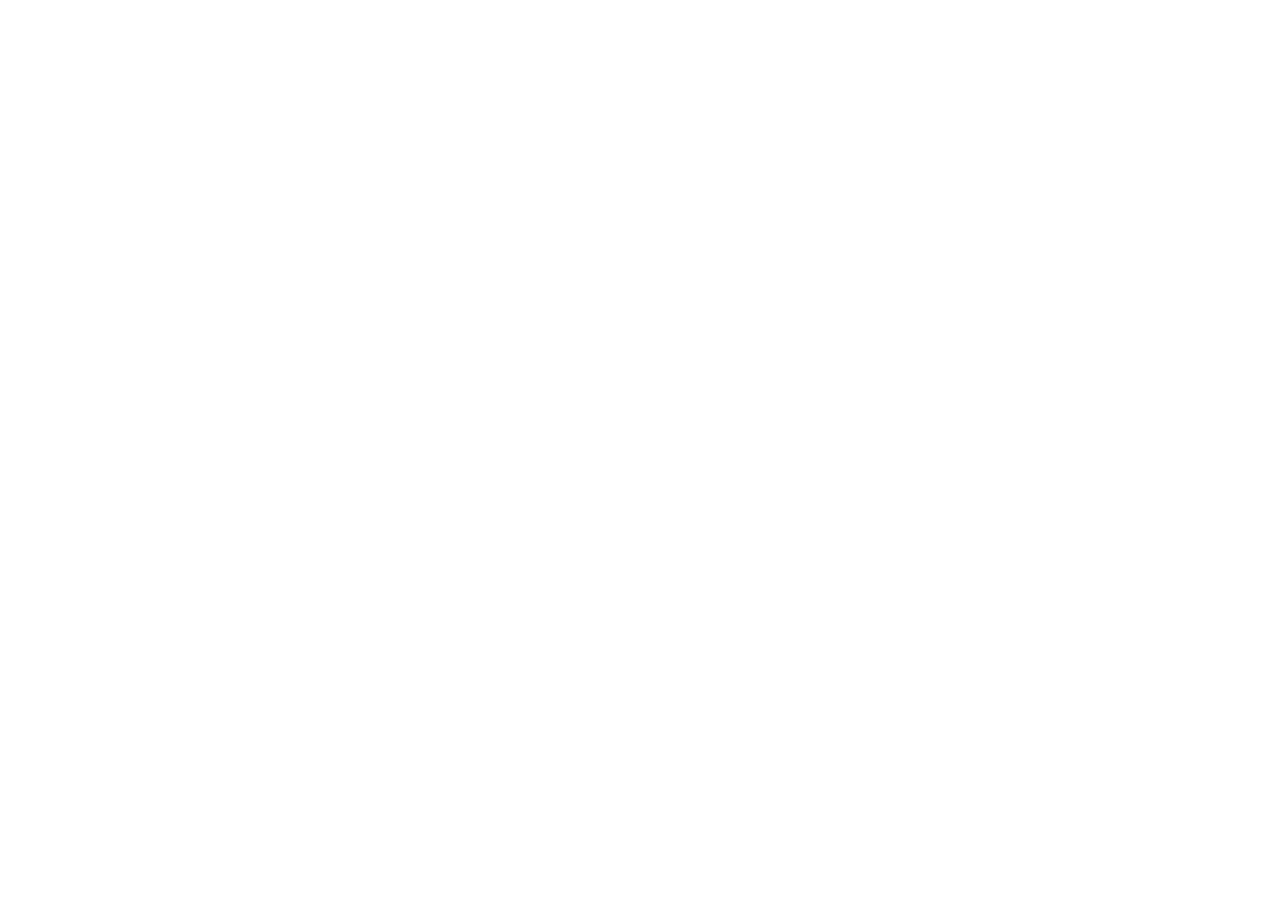
==== admin/index.html @ c84fd482 "Ajout de Decap CMS pour gestion visuelle des créations Interface admin sur /admin/ avec authentifica" ====
<!DOCTYPE html>
<html lang="fr">
<head>
  <meta charset="UTF-8">
  <meta name="viewport" content="width=device-width, initial-scale=1.0">
  <meta name="robots" content="noindex, nofollow">
  <title>Administration — Amandine Art</title>
  <script src="https://unpkg.com/decap-cms@^3.0.0/dist/decap-cms.js"></script>
</head>
<body>
</body>
</html>
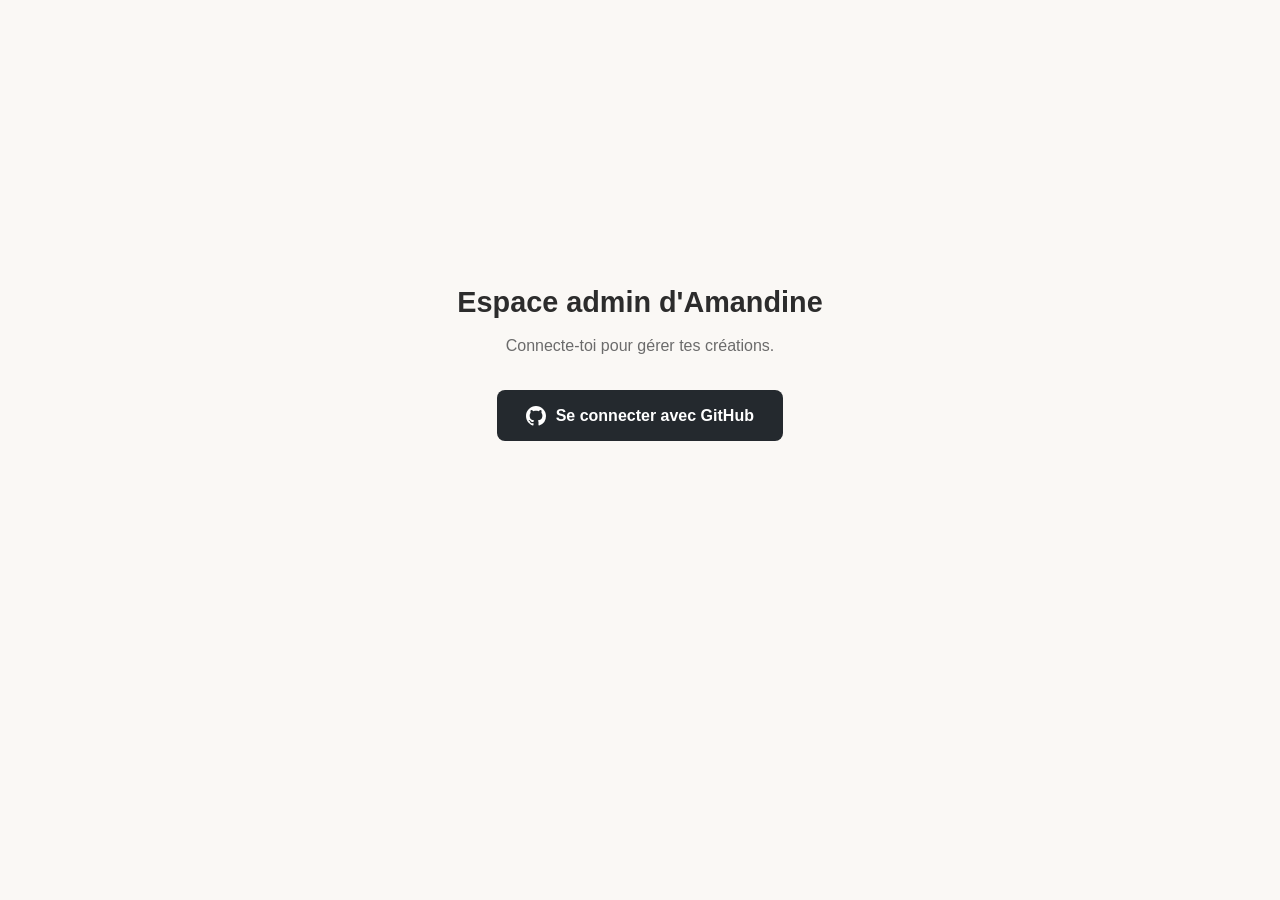
==== commit c354a5d4: "Remplace Decap CMS par un admin sur mesure avec API GitHub Interface simple : connexion GitHub OAuth" ====
--- a/admin/index.html
+++ b/admin/index.html
@@ -5,8 +5,433 @@
   <meta name="viewport" content="width=device-width, initial-scale=1.0">
   <meta name="robots" content="noindex, nofollow">
   <title>Administration — Amandine Art</title>
-  <script src="https://unpkg.com/decap-cms@^3.0.0/dist/decap-cms.js"></script>
+  <style>
+    * { margin: 0; padding: 0; box-sizing: border-box; }
+    body { font-family: 'Inter', -apple-system, BlinkMacSystemFont, sans-serif; background: #faf8f5; color: #2c2c2c; line-height: 1.6; }
+
+    .header { background: #fff; border-bottom: 1px solid #e8e4df; padding: 1rem 2rem; display: flex; justify-content: space-between; align-items: center; }
+    .header h1 { font-size: 1.3rem; }
+    .header h1 span { color: #b8860b; }
+    .header .user-info { display: flex; align-items: center; gap: 0.75rem; font-size: 0.9rem; color: #6b6b6b; }
+    .header .user-info img { width: 28px; height: 28px; border-radius: 50%; }
+    .btn-logout { background: none; border: 1px solid #e8e4df; padding: 0.4rem 0.8rem; border-radius: 6px; cursor: pointer; font-size: 0.85rem; }
+    .btn-logout:hover { border-color: #c00; color: #c00; }
+
+    .container { max-width: 900px; margin: 0 auto; padding: 2rem; }
+
+    /* Login */
+    .login-page { display: flex; flex-direction: column; align-items: center; justify-content: center; min-height: 80vh; text-align: center; }
+    .login-page h2 { font-size: 1.8rem; margin-bottom: 0.5rem; }
+    .login-page p { color: #6b6b6b; margin-bottom: 2rem; }
+    .btn-github { display: inline-flex; align-items: center; gap: 0.6rem; padding: 0.8rem 1.8rem; background: #24292e; color: #fff; border: none; border-radius: 8px; font-size: 1rem; font-weight: 600; cursor: pointer; text-decoration: none; }
+    .btn-github:hover { background: #444; }
+    .btn-github svg { width: 20px; height: 20px; fill: #fff; }
+
+    /* Cards */
+    .section { background: #fff; border-radius: 8px; padding: 1.5rem; margin-bottom: 1.5rem; box-shadow: 0 2px 10px rgba(0,0,0,0.06); }
+    .section h2 { font-size: 1.2rem; margin-bottom: 1rem; color: #b8860b; }
+
+    .creation-list { list-style: none; }
+    .creation-item { display: flex; align-items: center; gap: 1rem; padding: 0.75rem 0; border-bottom: 1px solid #f0ece6; }
+    .creation-item:last-child { border-bottom: none; }
+    .creation-item img { width: 60px; height: 45px; object-fit: cover; border-radius: 6px; background: #e8e4df; }
+    .creation-item .info { flex: 1; }
+    .creation-item .info h3 { font-size: 0.95rem; margin-bottom: 0.15rem; }
+    .creation-item .info small { color: #6b6b6b; font-size: 0.8rem; }
+    .btn-supprimer { background: none; border: 1px solid #e8e4df; color: #c00; padding: 0.3rem 0.7rem; border-radius: 6px; font-size: 0.8rem; cursor: pointer; }
+    .btn-supprimer:hover { background: #ffeaea; }
+
+    /* Form */
+    .form-group { margin-bottom: 1rem; }
+    .form-group label { display: block; font-weight: 600; font-size: 0.9rem; margin-bottom: 0.3rem; }
+    .form-group input, .form-group textarea, .form-group select { width: 100%; padding: 0.7rem; border: 1px solid #e8e4df; border-radius: 8px; font-family: inherit; font-size: 0.95rem; background: #faf8f5; }
+    .form-group input:focus, .form-group textarea:focus { outline: none; border-color: #b8860b; }
+    .form-group textarea { min-height: 80px; resize: vertical; }
+    .form-group .hint { font-size: 0.8rem; color: #6b6b6b; margin-top: 0.25rem; }
+
+    .drop-zone { border: 2px dashed #e8e4df; border-radius: 8px; padding: 2rem; text-align: center; cursor: pointer; transition: all 0.2s; background: #faf8f5; }
+    .drop-zone:hover, .drop-zone.dragover { border-color: #b8860b; background: #fdf8ed; }
+    .drop-zone img { max-width: 200px; max-height: 150px; margin-top: 0.5rem; border-radius: 6px; }
+    .drop-zone p { color: #6b6b6b; font-size: 0.9rem; }
+
+    .btn-publier { padding: 0.8rem 2rem; background: #b8860b; color: #fff; border: none; border-radius: 50px; font-size: 1rem; font-weight: 600; cursor: pointer; width: 100%; }
+    .btn-publier:hover { background: #daa520; }
+    .btn-publier:disabled { background: #ccc; cursor: not-allowed; }
+
+    .message { padding: 1rem; border-radius: 8px; margin-bottom: 1rem; display: none; }
+    .message.succes { display: block; background: #f0f7e6; border: 1px solid #c3e6a8; color: #2d6a0f; }
+    .message.erreur { display: block; background: #ffeaea; border: 1px solid #f5c6c6; color: #c00; }
+    .message.info { display: block; background: #e8f4fd; border: 1px solid #b8d9f0; color: #0c5394; }
+
+    .loading { text-align: center; padding: 2rem; color: #6b6b6b; }
+
+    @media (max-width: 600px) {
+      .container { padding: 1rem; }
+      .creation-item { flex-wrap: wrap; }
+    }
+  </style>
 </head>
 <body>
+
+  <!-- ======== PAGE LOGIN ======== -->
+  <div id="page-login" style="display:none;">
+    <div class="login-page">
+      <h2>Espace admin d'Amandine</h2>
+      <p>Connecte-toi pour gérer tes créations.</p>
+      <a id="btn-login" class="btn-github" href="#">
+        <svg viewBox="0 0 16 16"><path d="M8 0C3.58 0 0 3.58 0 8c0 3.54 2.29 6.53 5.47 7.59.4.07.55-.17.55-.38 0-.19-.01-.82-.01-1.49-2.01.37-2.53-.49-2.69-.94-.09-.23-.48-.94-.82-1.13-.28-.15-.68-.52-.01-.53.63-.01 1.08.58 1.23.82.72 1.21 1.87.87 2.33.66.07-.52.28-.87.51-1.07-1.78-.2-3.64-.89-3.64-3.95 0-.87.31-1.59.82-2.15-.08-.2-.36-1.02.08-2.12 0 0 .67-.21 2.2.82.64-.18 1.32-.27 2-.27.68 0 1.36.09 2 .27 1.53-1.04 2.2-.82 2.2-.82.44 1.1.16 1.92.08 2.12.51.56.82 1.27.82 2.15 0 3.07-1.87 3.75-3.65 3.95.29.25.54.73.54 1.48 0 1.07-.01 1.93-.01 2.2 0 .21.15.46.55.38A8.013 8.013 0 0016 8c0-4.42-3.58-8-8-8z"/></svg>
+        Se connecter avec GitHub
+      </a>
+    </div>
+  </div>
+
+  <!-- ======== PAGE ADMIN ======== -->
+  <div id="page-admin" style="display:none;">
+    <div class="header">
+      <h1>Amandine<span>.</span> Admin</h1>
+      <div class="user-info">
+        <img id="user-avatar" src="" alt="">
+        <span id="user-name"></span>
+        <button class="btn-logout" onclick="deconnecter()">Déconnexion</button>
+      </div>
+    </div>
+
+    <div class="container">
+      <div id="message-global" class="message"></div>
+
+      <!-- Ajouter une création -->
+      <div class="section">
+        <h2>Ajouter une création</h2>
+        <form id="form-creation" onsubmit="return ajouterCreation(event)">
+          <div class="form-group">
+            <label for="titre">Titre</label>
+            <input type="text" id="titre" required placeholder="Ex: Bouquet de roses">
+          </div>
+          <div class="form-group">
+            <label for="description">Description</label>
+            <textarea id="description" required placeholder="Décris ta création en quelques phrases..."></textarea>
+          </div>
+          <div class="form-group">
+            <label for="categorie">Catégorie</label>
+            <select id="categorie">
+              <option value="Dessin">Dessin</option>
+              <option value="Aquarelle">Aquarelle</option>
+              <option value="Peinture">Peinture</option>
+              <option value="Illustration">Illustration</option>
+              <option value="Création manuelle">Création manuelle</option>
+              <option value="Autre">Autre</option>
+            </select>
+          </div>
+          <div class="form-group">
+            <label>Image</label>
+            <div class="drop-zone" id="drop-zone" onclick="document.getElementById('fichier-image').click()">
+              <p>Clique ici ou dépose ton image</p>
+              <input type="file" id="fichier-image" accept="image/*" style="display:none" onchange="previsualiser(this)">
+            </div>
+            <div class="hint">Formats acceptés : JPG, PNG, WebP</div>
+          </div>
+          <div class="form-group">
+            <label for="date">Date</label>
+            <input type="date" id="date">
+          </div>
+          <button type="submit" class="btn-publier" id="btn-publier">Publier la création</button>
+        </form>
+      </div>
+
+      <!-- Liste des créations -->
+      <div class="section">
+        <h2>Mes créations</h2>
+        <div id="liste-creations" class="loading">Chargement...</div>
+      </div>
+    </div>
+  </div>
+
+  <script>
+    /* ====== CONFIG ====== */
+    const REPO = 'vbardales/test-amandine';
+    const BRANCH = 'main';
+    const FICHIER_JSON = 'creations.json';
+    const DOSSIER_IMAGES = 'images/creations';
+    const API = 'https://api.github.com';
+
+    let token = null;
+    let creationsActuelles = [];
+    let shaFichierJSON = null;
+
+    /* ====== INIT ====== */
+    (function init() {
+      // Récupérer le token depuis le hash (après OAuth callback)
+      const hash = window.location.hash;
+      if (hash.startsWith('#token=')) {
+        token = hash.substring(7);
+        sessionStorage.setItem('gh_token', token);
+        // Nettoyer l'URL
+        history.replaceState(null, '', '/admin/');
+      } else {
+        token = sessionStorage.getItem('gh_token');
+      }
+
+      if (token) {
+        afficherAdmin();
+      } else {
+        afficherLogin();
+      }
+
+      // Date du jour par défaut
+      document.getElementById('date').value = new Date().toISOString().split('T')[0];
+
+      // Drag & drop
+      const dropZone = document.getElementById('drop-zone');
+      dropZone.addEventListener('dragover', (e) => { e.preventDefault(); dropZone.classList.add('dragover'); });
+      dropZone.addEventListener('dragleave', () => dropZone.classList.remove('dragover'));
+      dropZone.addEventListener('drop', (e) => {
+        e.preventDefault();
+        dropZone.classList.remove('dragover');
+        const fichier = e.dataTransfer.files[0];
+        if (fichier && fichier.type.startsWith('image/')) {
+          document.getElementById('fichier-image').files = e.dataTransfer.files;
+          previsualiser(document.getElementById('fichier-image'));
+        }
+      });
+    })();
+
+    /* ====== AFFICHAGE ====== */
+    function afficherLogin() {
+      document.getElementById('page-login').style.display = 'block';
+      document.getElementById('page-admin').style.display = 'none';
+      document.getElementById('btn-login').href = '/api/auth';
+    }
+
+    async function afficherAdmin() {
+      document.getElementById('page-login').style.display = 'none';
+      document.getElementById('page-admin').style.display = 'block';
+
+      try {
+        // Charger les infos utilisateur
+        const user = await appelGitHub('/user');
+        document.getElementById('user-name').textContent = user.login;
+        document.getElementById('user-avatar').src = user.avatar_url;
+
+        // Charger les créations
+        await chargerCreations();
+      } catch (e) {
+        if (e.message.includes('401')) {
+          sessionStorage.removeItem('gh_token');
+          token = null;
+          afficherLogin();
+          return;
+        }
+        afficherMessage('Erreur de connexion : ' + e.message, 'erreur');
+      }
+    }
+
+    function deconnecter() {
+      sessionStorage.removeItem('gh_token');
+      token = null;
+      afficherLogin();
+    }
+
+    /* ====== CRÉATIONS ====== */
+    async function chargerCreations() {
+      const container = document.getElementById('liste-creations');
+      container.innerHTML = '<div class="loading">Chargement...</div>';
+
+      try {
+        const response = await appelGitHub(`/repos/${REPO}/contents/${FICHIER_JSON}?ref=${BRANCH}`);
+        shaFichierJSON = response.sha;
+        const contenu = JSON.parse(atob(response.content));
+        creationsActuelles = contenu.creations || [];
+
+        if (creationsActuelles.length === 0) {
+          container.innerHTML = '<p style="color:#6b6b6b;">Aucune création pour le moment. Ajoute ta première !</p>';
+          return;
+        }
+
+        let html = '<ul class="creation-list">';
+        creationsActuelles.forEach((c, i) => {
+          const d = new Date(c.date).toLocaleDateString('fr-FR');
+          html += `
+            <li class="creation-item">
+              <img src="${escapeHtml(c.image)}" alt="${escapeHtml(c.titre)}" onerror="this.style.background='#e8e4df'">
+              <div class="info">
+                <h3>${escapeHtml(c.titre)}</h3>
+                <small>${escapeHtml(c.categorie)} — ${d}</small>
+              </div>
+              <button class="btn-supprimer" onclick="supprimerCreation(${i})">Supprimer</button>
+            </li>`;
+        });
+        html += '</ul>';
+        container.innerHTML = html;
+      } catch (e) {
+        container.innerHTML = '<p style="color:#c00;">Erreur : ' + e.message + '</p>';
+      }
+    }
+
+    /* ====== AJOUTER ====== */
+    async function ajouterCreation(event) {
+      event.preventDefault();
+      const btn = document.getElementById('btn-publier');
+      btn.disabled = true;
+      btn.textContent = 'Publication en cours...';
+
+      try {
+        const titre = document.getElementById('titre').value.trim();
+        const description = document.getElementById('description').value.trim();
+        const categorie = document.getElementById('categorie').value;
+        const date = document.getElementById('date').value;
+        const fichier = document.getElementById('fichier-image').files[0];
+
+        if (!fichier) {
+          afficherMessage('Choisis une image !', 'erreur');
+          btn.disabled = false;
+          btn.textContent = 'Publier la création';
+          return false;
+        }
+
+        // 1. Upload de l'image
+        const nomFichier = genererNomFichier(titre, fichier.name);
+        const cheminImage = `${DOSSIER_IMAGES}/${nomFichier}`;
+        const base64Image = await fichierVersBase64(fichier);
+
+        await appelGitHub(`/repos/${REPO}/contents/${cheminImage}`, 'PUT', {
+          message: `Ajout image: ${titre}`,
+          content: base64Image,
+          branch: BRANCH
+        });
+
+        // 2. Mettre à jour creations.json
+        const nouvelleCreation = {
+          titre: titre,
+          description: description,
+          image: cheminImage,
+          categorie: categorie,
+          date: date
+        };
+
+        creationsActuelles.unshift(nouvelleCreation);
+
+        const nouveauContenu = btoa(unescape(encodeURIComponent(JSON.stringify({ creations: creationsActuelles }, null, 2))));
+
+        await appelGitHub(`/repos/${REPO}/contents/${FICHIER_JSON}`, 'PUT', {
+          message: `Nouvelle création: ${titre}`,
+          content: nouveauContenu,
+          sha: shaFichierJSON,
+          branch: BRANCH
+        });
+
+        afficherMessage('Création publiée ! Le site se met à jour automatiquement.', 'succes');
+        document.getElementById('form-creation').reset();
+        document.getElementById('drop-zone').innerHTML = '<p>Clique ici ou dépose ton image</p><input type="file" id="fichier-image" accept="image/*" style="display:none" onchange="previsualiser(this)">';
+        document.getElementById('date').value = new Date().toISOString().split('T')[0];
+
+        await chargerCreations();
+      } catch (e) {
+        afficherMessage('Erreur lors de la publication : ' + e.message, 'erreur');
+      }
+
+      btn.disabled = false;
+      btn.textContent = 'Publier la création';
+      return false;
+    }
+
+    /* ====== SUPPRIMER ====== */
+    async function supprimerCreation(index) {
+      const creation = creationsActuelles[index];
+      if (!confirm(`Supprimer "${creation.titre}" ?`)) return;
+
+      try {
+        // Supprimer l'image du repo
+        try {
+          const imageInfo = await appelGitHub(`/repos/${REPO}/contents/${creation.image}?ref=${BRANCH}`);
+          await appelGitHub(`/repos/${REPO}/contents/${creation.image}`, 'DELETE', {
+            message: `Suppression image: ${creation.titre}`,
+            sha: imageInfo.sha,
+            branch: BRANCH
+          });
+        } catch (e) {
+          // Image déjà supprimée ou introuvable, on continue
+        }
+
+        // Mettre à jour le JSON
+        creationsActuelles.splice(index, 1);
+        const nouveauContenu = btoa(unescape(encodeURIComponent(JSON.stringify({ creations: creationsActuelles }, null, 2))));
+
+        await appelGitHub(`/repos/${REPO}/contents/${FICHIER_JSON}`, 'PUT', {
+          message: `Suppression: ${creation.titre}`,
+          content: nouveauContenu,
+          sha: shaFichierJSON,
+          branch: BRANCH
+        });
+
+        afficherMessage(`"${creation.titre}" supprimée.`, 'succes');
+        await chargerCreations();
+      } catch (e) {
+        afficherMessage('Erreur : ' + e.message, 'erreur');
+      }
+    }
+
+    /* ====== UTILITAIRES ====== */
+    async function appelGitHub(endpoint, method = 'GET', body = null) {
+      const options = {
+        method: method,
+        headers: {
+          'Authorization': `token ${token}`,
+          'Accept': 'application/vnd.github.v3+json'
+        }
+      };
+      if (body) {
+        options.headers['Content-Type'] = 'application/json';
+        options.body = JSON.stringify(body);
+      }
+      const response = await fetch(API + endpoint, options);
+      if (!response.ok) {
+        throw new Error(`${response.status} ${response.statusText}`);
+      }
+      return response.json();
+    }
+
+    function fichierVersBase64(fichier) {
+      return new Promise((resolve, reject) => {
+        const reader = new FileReader();
+        reader.onload = () => resolve(reader.result.split(',')[1]);
+        reader.onerror = reject;
+        reader.readAsDataURL(fichier);
+      });
+    }
+
+    function genererNomFichier(titre, nomOriginal) {
+      const extension = nomOriginal.split('.').pop().toLowerCase();
+      const slug = titre.toLowerCase()
+        .normalize('NFD').replace(/[\u0300-\u036f]/g, '')
+        .replace(/[^a-z0-9]+/g, '-')
+        .replace(/^-|-$/g, '');
+      const timestamp = Date.now().toString(36);
+      return `${slug}-${timestamp}.${extension}`;
+    }
+
+    function previsualiser(input) {
+      if (!input.files || !input.files[0]) return;
+      const reader = new FileReader();
+      reader.onload = (e) => {
+        const zone = document.getElementById('drop-zone');
+        zone.innerHTML = `<img src="${e.target.result}" alt="Aperçu"><p>Cliquer pour changer</p><input type="file" id="fichier-image" accept="image/*" style="display:none" onchange="previsualiser(this)">`;
+      };
+      reader.readAsDataURL(input.files[0]);
+    }
+
+    function afficherMessage(texte, type) {
+      const el = document.getElementById('message-global');
+      el.textContent = texte;
+      el.className = 'message ' + type;
+      setTimeout(() => { el.className = 'message'; }, 5000);
+      window.scrollTo({ top: 0, behavior: 'smooth' });
+    }
+
+    function escapeHtml(text) {
+      const div = document.createElement('div');
+      div.textContent = text;
+      return div.innerHTML;
+    }
+  </script>
 </body>
 </html>
